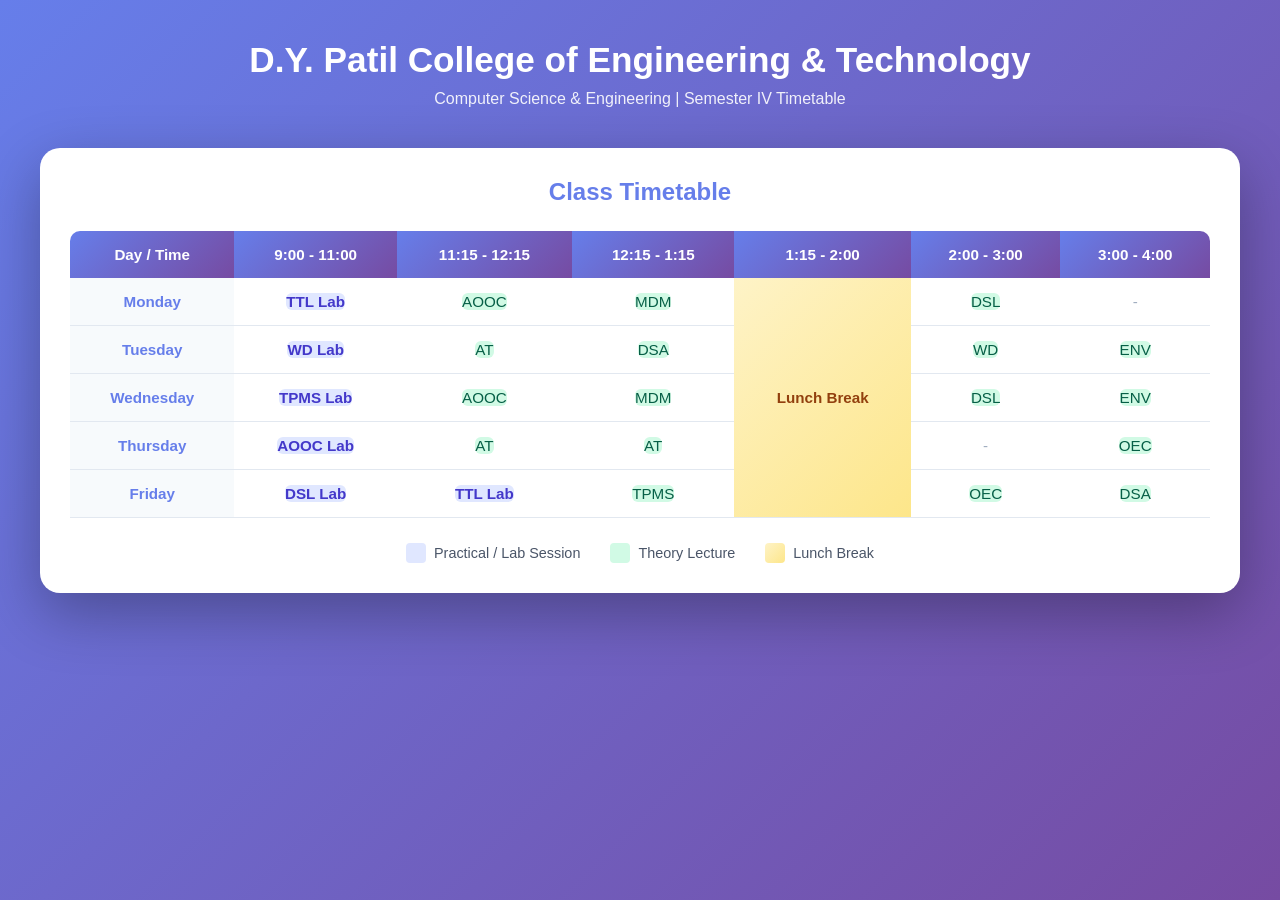
==== Exp 8.html @ 63535eca "web-d complete" ====
<!DOCTYPE html>
<html lang="en">
<head>
    <meta charset="UTF-8">
    <meta name="viewport" content="width=device-width, initial-scale=1.0">
    <title>Class Timetable | DYPCET</title>
    <style>
        * {
            margin: 0;
            padding: 0;
            box-sizing: border-box;
        }

        body {
            font-family: 'Segoe UI', Tahoma, Geneva, Verdana, sans-serif;
            background: linear-gradient(135deg, #667eea 0%, #764ba2 100%);
            min-height: 100vh;
            padding: 40px 20px;
        }

        .container {
            max-width: 1200px;
            margin: 0 auto;
        }

        header {
            text-align: center;
            margin-bottom: 40px;
            color: white;
        }

        header h1 {
            font-size: 2.2rem;
            margin-bottom: 10px;
        }

        header p {
            font-size: 1rem;
            opacity: 0.9;
        }

        .timetable-wrapper {
            background: white;
            border-radius: 20px;
            padding: 30px;
            box-shadow: 0 20px 60px rgba(0, 0, 0, 0.3);
            overflow-x: auto;
        }

        table {
            width: 100%;
            border-collapse: separate;
            border-spacing: 0;
            font-size: 0.95rem;
        }

        caption {
            font-size: 1.5rem;
            font-weight: 700;
            color: #667eea;
            margin-bottom: 25px;
            text-align: center;
        }

        th {
            background: linear-gradient(135deg, #667eea 0%, #764ba2 100%);
            color: white;
            padding: 15px 12px;
            font-weight: 600;
            text-align: center;
        }

        th:first-child {
            border-radius: 10px 0 0 0;
        }

        th:last-child {
            border-radius: 0 10px 0 0;
        }

        td {
            padding: 15px 12px;
            text-align: center;
            border-bottom: 1px solid #e2e8f0;
            color: #4a5568;
        }

        tr:hover td {
            background: #f7fafc;
        }

        td:first-child {
            font-weight: 600;
            color: #667eea;
            background: #f7fafc;
        }

        .lunch-cell {
            background: linear-gradient(135deg, #fef3c7 0%, #fde68a 100%);
            color: #92400e;
            font-weight: 700;
            vertical-align: middle;
        }

        .lab-session {
            background: #e0e7ff;
            color: #4338ca;
            font-weight: 600;
            border-radius: 6px;
        }

        .theory-session {
            background: #d1fae5;
            color: #065f46;
            border-radius: 6px;
        }

        .empty-slot {
            color: #a0aec0;
        }

        .legend {
            display: flex;
            justify-content: center;
            gap: 30px;
            margin-top: 25px;
            flex-wrap: wrap;
        }

        .legend-item {
            display: flex;
            align-items: center;
            gap: 8px;
            font-size: 0.9rem;
            color: #4a5568;
        }

        .legend-color {
            width: 20px;
            height: 20px;
            border-radius: 4px;
        }

        .legend-lab { background: #e0e7ff; }
        .legend-theory { background: #d1fae5; }
        .legend-lunch { background: linear-gradient(135deg, #fef3c7 0%, #fde68a 100%); }
    </style>
</head>
<body>
    <div class="container">
        <header>
            <h1>D.Y. Patil College of Engineering & Technology</h1>
            <p>Computer Science & Engineering | Semester IV Timetable</p>
        </header>

        <div class="timetable-wrapper">
            <table>
                <caption>Class Timetable</caption>
                <thead>
                    <tr>
                        <th>Day / Time</th>
                        <th>9:00 - 11:00</th>
                        <th>11:15 - 12:15</th>
                        <th>12:15 - 1:15</th>
                        <th>1:15 - 2:00</th>
                        <th>2:00 - 3:00</th>
                        <th>3:00 - 4:00</th>
                    </tr>
                </thead>
                <tbody>
                    <tr>
                        <td>Monday</td>
                        <td><span class="lab-session">TTL Lab</span></td>
                        <td><span class="theory-session">AOOC</span></td>
                        <td><span class="theory-session">MDM</span></td>
                        <td rowspan="5" class="lunch-cell">Lunch Break</td>
                        <td><span class="theory-session">DSL</span></td>
                        <td class="empty-slot">-</td>
                    </tr>
                    <tr>
                        <td>Tuesday</td>
                        <td><span class="lab-session">WD Lab</span></td>
                        <td><span class="theory-session">AT</span></td>
                        <td><span class="theory-session">DSA</span></td>
                        <td><span class="theory-session">WD</span></td>
                        <td><span class="theory-session">ENV</span></td>
                    </tr>
                    <tr>
                        <td>Wednesday</td>
                        <td><span class="lab-session">TPMS Lab</span></td>
                        <td><span class="theory-session">AOOC</span></td>
                        <td><span class="theory-session">MDM</span></td>
                        <td><span class="theory-session">DSL</span></td>
                        <td><span class="theory-session">ENV</span></td>
                    </tr>
                    <tr>
                        <td>Thursday</td>
                        <td><span class="lab-session">AOOC Lab</span></td>
                        <td><span class="theory-session">AT</span></td>
                        <td><span class="theory-session">AT</span></td>
                        <td class="empty-slot">-</td>
                        <td><span class="theory-session">OEC</span></td>
                    </tr>
                    <tr>
                        <td>Friday</td>
                        <td><span class="lab-session">DSL Lab</span></td>
                        <td><span class="lab-session">TTL Lab</span></td>
                        <td><span class="theory-session">TPMS</span></td>
                        <td><span class="theory-session">OEC</span></td>
                        <td><span class="theory-session">DSA</span></td>
                    </tr>
                </tbody>
            </table>

            <div class="legend">
                <div class="legend-item">
                    <div class="legend-color legend-lab"></div>
                    <span>Practical / Lab Session</span>
                </div>
                <div class="legend-item">
                    <div class="legend-color legend-theory"></div>
                    <span>Theory Lecture</span>
                </div>
                <div class="legend-item">
                    <div class="legend-color legend-lunch"></div>
                    <span>Lunch Break</span>
                </div>
            </div>
        </div>
    </div>
</body>
</html>
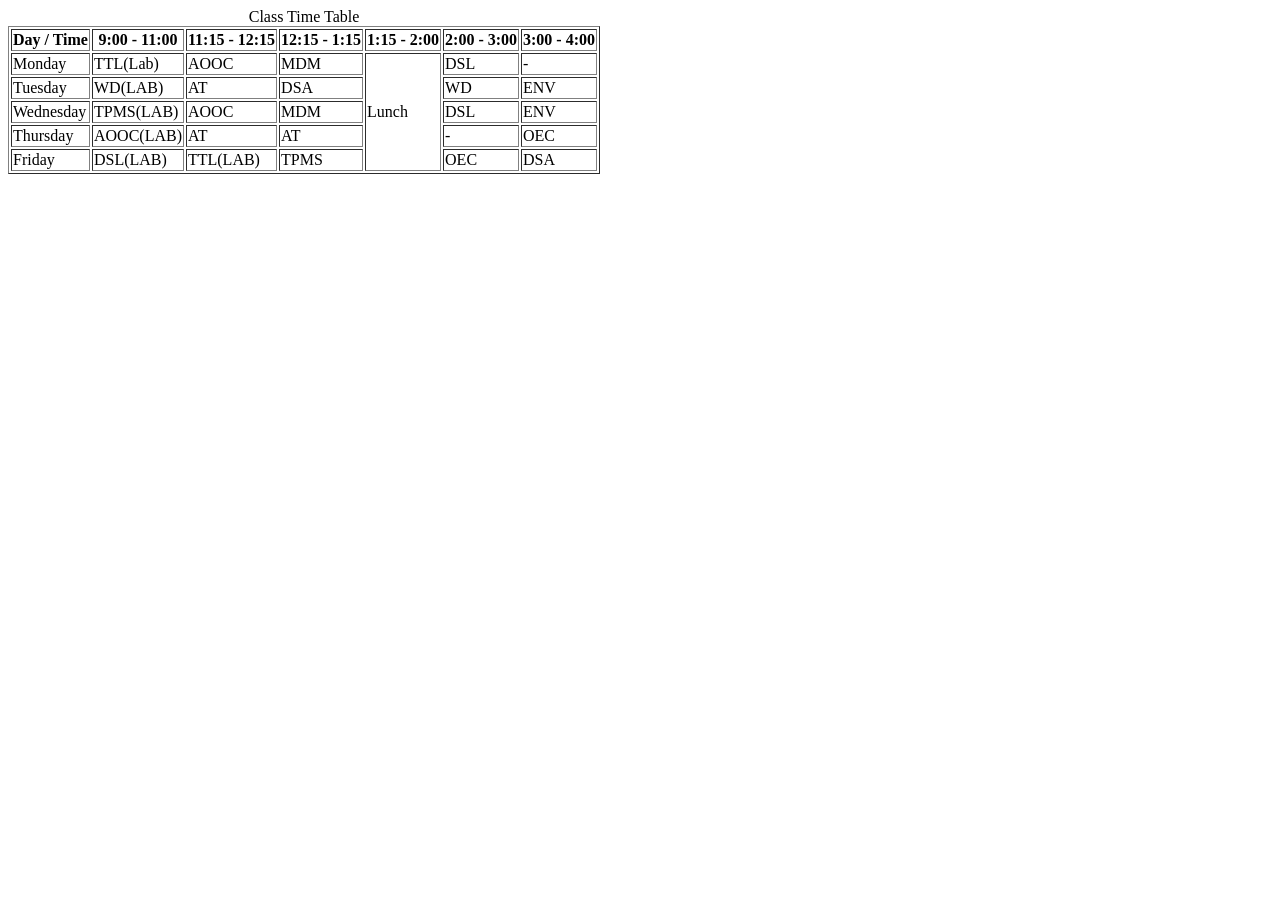
==== commit 3630a4ff: "index.html added with improved code" ====
--- a/Exp 8.html
+++ b/Exp 8.html
@@ -1,232 +1,71 @@
 <!DOCTYPE html>
-<html lang="en">
+<html>
 <head>
-    <meta charset="UTF-8">
-    <meta name="viewport" content="width=device-width, initial-scale=1.0">
-    <title>Class Timetable | DYPCET</title>
-    <style>
-        * {
-            margin: 0;
-            padding: 0;
-            box-sizing: border-box;
-        }
+<title>Class Time Table</title>
+</head>
 
-        body {
-            font-family: 'Segoe UI', Tahoma, Geneva, Verdana, sans-serif;
-            background: linear-gradient(135deg, #667eea 0%, #764ba2 100%);
-            min-height: 100vh;
-            padding: 40px 20px;
-        }
+<body>
 
-        .container {
-            max-width: 1200px;
-            margin: 0 auto;
-        }
+<table border ="1">
+<caption>Class Time Table</caption>
 
-        header {
-            text-align: center;
-            margin-bottom: 40px;
-            color: white;
-        }
+<tr>
+<th>Day / Time</th>
+<th>9:00 - 11:00</th>
+<th>11:15 - 12:15</th>
+<th>12:15 - 1:15</th>
+<th>1:15 - 2:00</th>
+<th>2:00 - 3:00</th>
+<th>3:00 - 4:00</th>
+</tr>
 
-        header h1 {
-            font-size: 2.2rem;
-            margin-bottom: 10px;
-        }
+<tr>
+<td>Monday</td>
+<td>TTL(Lab)</td>
+<td>AOOC</td>
+<td>MDM</td>
+<td rowspan="5"> Lunch </td>
+<td>DSL</td>
+<td>-</td>
+</tr>
 
-        header p {
-            font-size: 1rem;
-            opacity: 0.9;
-        }
+<tr>
+<td>Tuesday</td>
+<td>WD(LAB)</td>
+<td>AT</td>
+<td>DSA</td>
+<td>WD</td>
+<td>ENV</td>
+</tr>
 
-        .timetable-wrapper {
-            background: white;
-            border-radius: 20px;
-            padding: 30px;
-            box-shadow: 0 20px 60px rgba(0, 0, 0, 0.3);
-            overflow-x: auto;
-        }
+<tr>
+<td>Wednesday</td>
+<td>TPMS(LAB)</td>
+<td>AOOC</td>
+<td>MDM</td>
+<td>DSL</td>
+<td>ENV</td>
+</tr>
 
-        table {
-            width: 100%;
-            border-collapse: separate;
-            border-spacing: 0;
-            font-size: 0.95rem;
-        }
+<tr>
+<td>Thursday</td>
+<td>AOOC(LAB)</td>
+<td>AT</td>
+<td>AT</td>
+<td>-</td>
+<td>OEC</td>
+</tr>
 
-        caption {
-            font-size: 1.5rem;
-            font-weight: 700;
-            color: #667eea;
-            margin-bottom: 25px;
-            text-align: center;
-        }
+<tr>
+<td>Friday</td>
+<td>DSL(LAB)</td>
+<td>TTL(LAB)</td>
+<td>TPMS</td>
+<td>OEC</td>
+<td>DSA</td>
+</tr>
 
-        th {
-            background: linear-gradient(135deg, #667eea 0%, #764ba2 100%);
-            color: white;
-            padding: 15px 12px;
-            font-weight: 600;
-            text-align: center;
-        }
+</table>
 
-        th:first-child {
-            border-radius: 10px 0 0 0;
-        }
-
-        th:last-child {
-            border-radius: 0 10px 0 0;
-        }
-
-        td {
-            padding: 15px 12px;
-            text-align: center;
-            border-bottom: 1px solid #e2e8f0;
-            color: #4a5568;
-        }
-
-        tr:hover td {
-            background: #f7fafc;
-        }
-
-        td:first-child {
-            font-weight: 600;
-            color: #667eea;
-            background: #f7fafc;
-        }
-
-        .lunch-cell {
-            background: linear-gradient(135deg, #fef3c7 0%, #fde68a 100%);
-            color: #92400e;
-            font-weight: 700;
-            vertical-align: middle;
-        }
-
-        .lab-session {
-            background: #e0e7ff;
-            color: #4338ca;
-            font-weight: 600;
-            border-radius: 6px;
-        }
-
-        .theory-session {
-            background: #d1fae5;
-            color: #065f46;
-            border-radius: 6px;
-        }
-
-        .empty-slot {
-            color: #a0aec0;
-        }
-
-        .legend {
-            display: flex;
-            justify-content: center;
-            gap: 30px;
-            margin-top: 25px;
-            flex-wrap: wrap;
-        }
-
-        .legend-item {
-            display: flex;
-            align-items: center;
-            gap: 8px;
-            font-size: 0.9rem;
-            color: #4a5568;
-        }
-
-        .legend-color {
-            width: 20px;
-            height: 20px;
-            border-radius: 4px;
-        }
-
-        .legend-lab { background: #e0e7ff; }
-        .legend-theory { background: #d1fae5; }
-        .legend-lunch { background: linear-gradient(135deg, #fef3c7 0%, #fde68a 100%); }
-    </style>
-</head>
-<body>
-    <div class="container">
-        <header>
-            <h1>D.Y. Patil College of Engineering & Technology</h1>
-            <p>Computer Science & Engineering | Semester IV Timetable</p>
-        </header>
-
-        <div class="timetable-wrapper">
-            <table>
-                <caption>Class Timetable</caption>
-                <thead>
-                    <tr>
-                        <th>Day / Time</th>
-                        <th>9:00 - 11:00</th>
-                        <th>11:15 - 12:15</th>
-                        <th>12:15 - 1:15</th>
-                        <th>1:15 - 2:00</th>
-                        <th>2:00 - 3:00</th>
-                        <th>3:00 - 4:00</th>
-                    </tr>
-                </thead>
-                <tbody>
-                    <tr>
-                        <td>Monday</td>
-                        <td><span class="lab-session">TTL Lab</span></td>
-                        <td><span class="theory-session">AOOC</span></td>
-                        <td><span class="theory-session">MDM</span></td>
-                        <td rowspan="5" class="lunch-cell">Lunch Break</td>
-                        <td><span class="theory-session">DSL</span></td>
-                        <td class="empty-slot">-</td>
-                    </tr>
-                    <tr>
-                        <td>Tuesday</td>
-                        <td><span class="lab-session">WD Lab</span></td>
-                        <td><span class="theory-session">AT</span></td>
-                        <td><span class="theory-session">DSA</span></td>
-                        <td><span class="theory-session">WD</span></td>
-                        <td><span class="theory-session">ENV</span></td>
-                    </tr>
-                    <tr>
-                        <td>Wednesday</td>
-                        <td><span class="lab-session">TPMS Lab</span></td>
-                        <td><span class="theory-session">AOOC</span></td>
-                        <td><span class="theory-session">MDM</span></td>
-                        <td><span class="theory-session">DSL</span></td>
-                        <td><span class="theory-session">ENV</span></td>
-                    </tr>
-                    <tr>
-                        <td>Thursday</td>
-                        <td><span class="lab-session">AOOC Lab</span></td>
-                        <td><span class="theory-session">AT</span></td>
-                        <td><span class="theory-session">AT</span></td>
-                        <td class="empty-slot">-</td>
-                        <td><span class="theory-session">OEC</span></td>
-                    </tr>
-                    <tr>
-                        <td>Friday</td>
-                        <td><span class="lab-session">DSL Lab</span></td>
-                        <td><span class="lab-session">TTL Lab</span></td>
-                        <td><span class="theory-session">TPMS</span></td>
-                        <td><span class="theory-session">OEC</span></td>
-                        <td><span class="theory-session">DSA</span></td>
-                    </tr>
-                </tbody>
-            </table>
-
-            <div class="legend">
-                <div class="legend-item">
-                    <div class="legend-color legend-lab"></div>
-                    <span>Practical / Lab Session</span>
-                </div>
-                <div class="legend-item">
-                    <div class="legend-color legend-theory"></div>
-                    <span>Theory Lecture</span>
-                </div>
-                <div class="legend-item">
-                    <div class="legend-color legend-lunch"></div>
-                    <span>Lunch Break</span>
-                </div>
-            </div>
-        </div>
-    </div>
 </body>
 </html>
